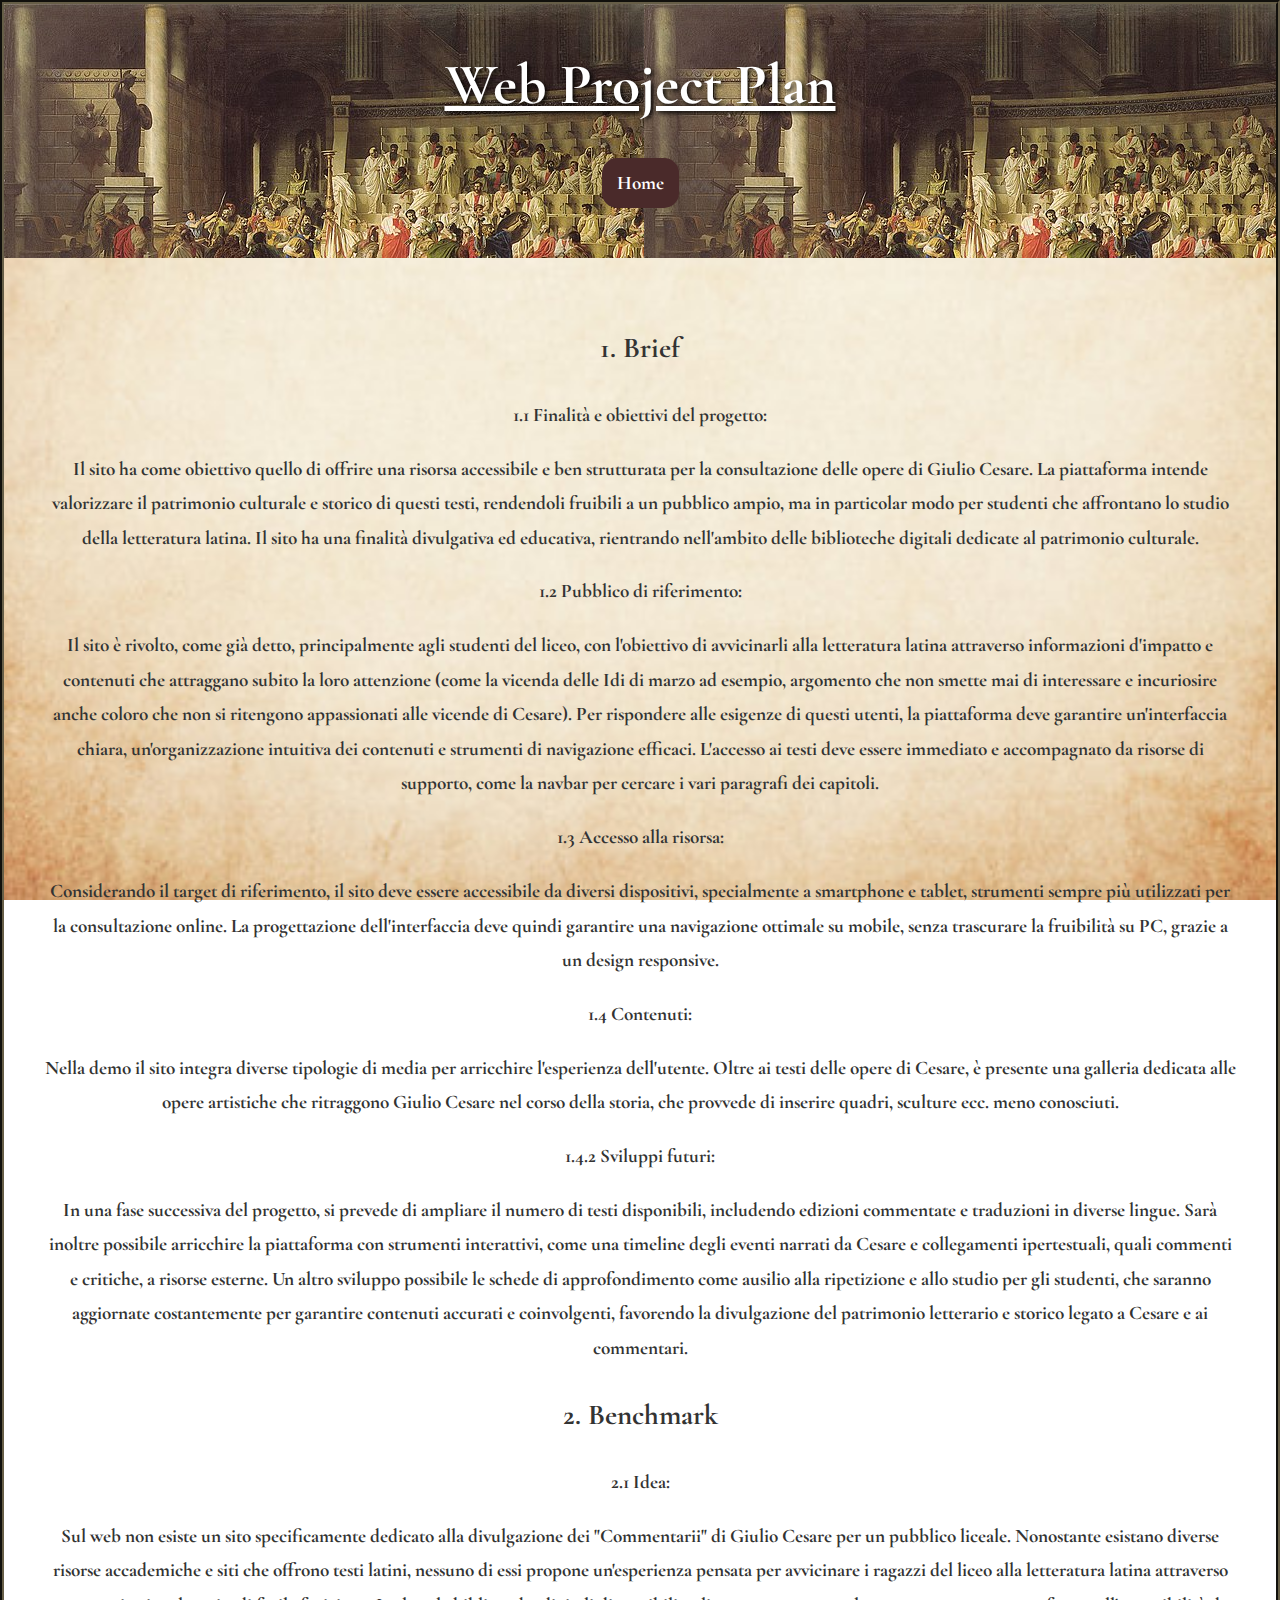
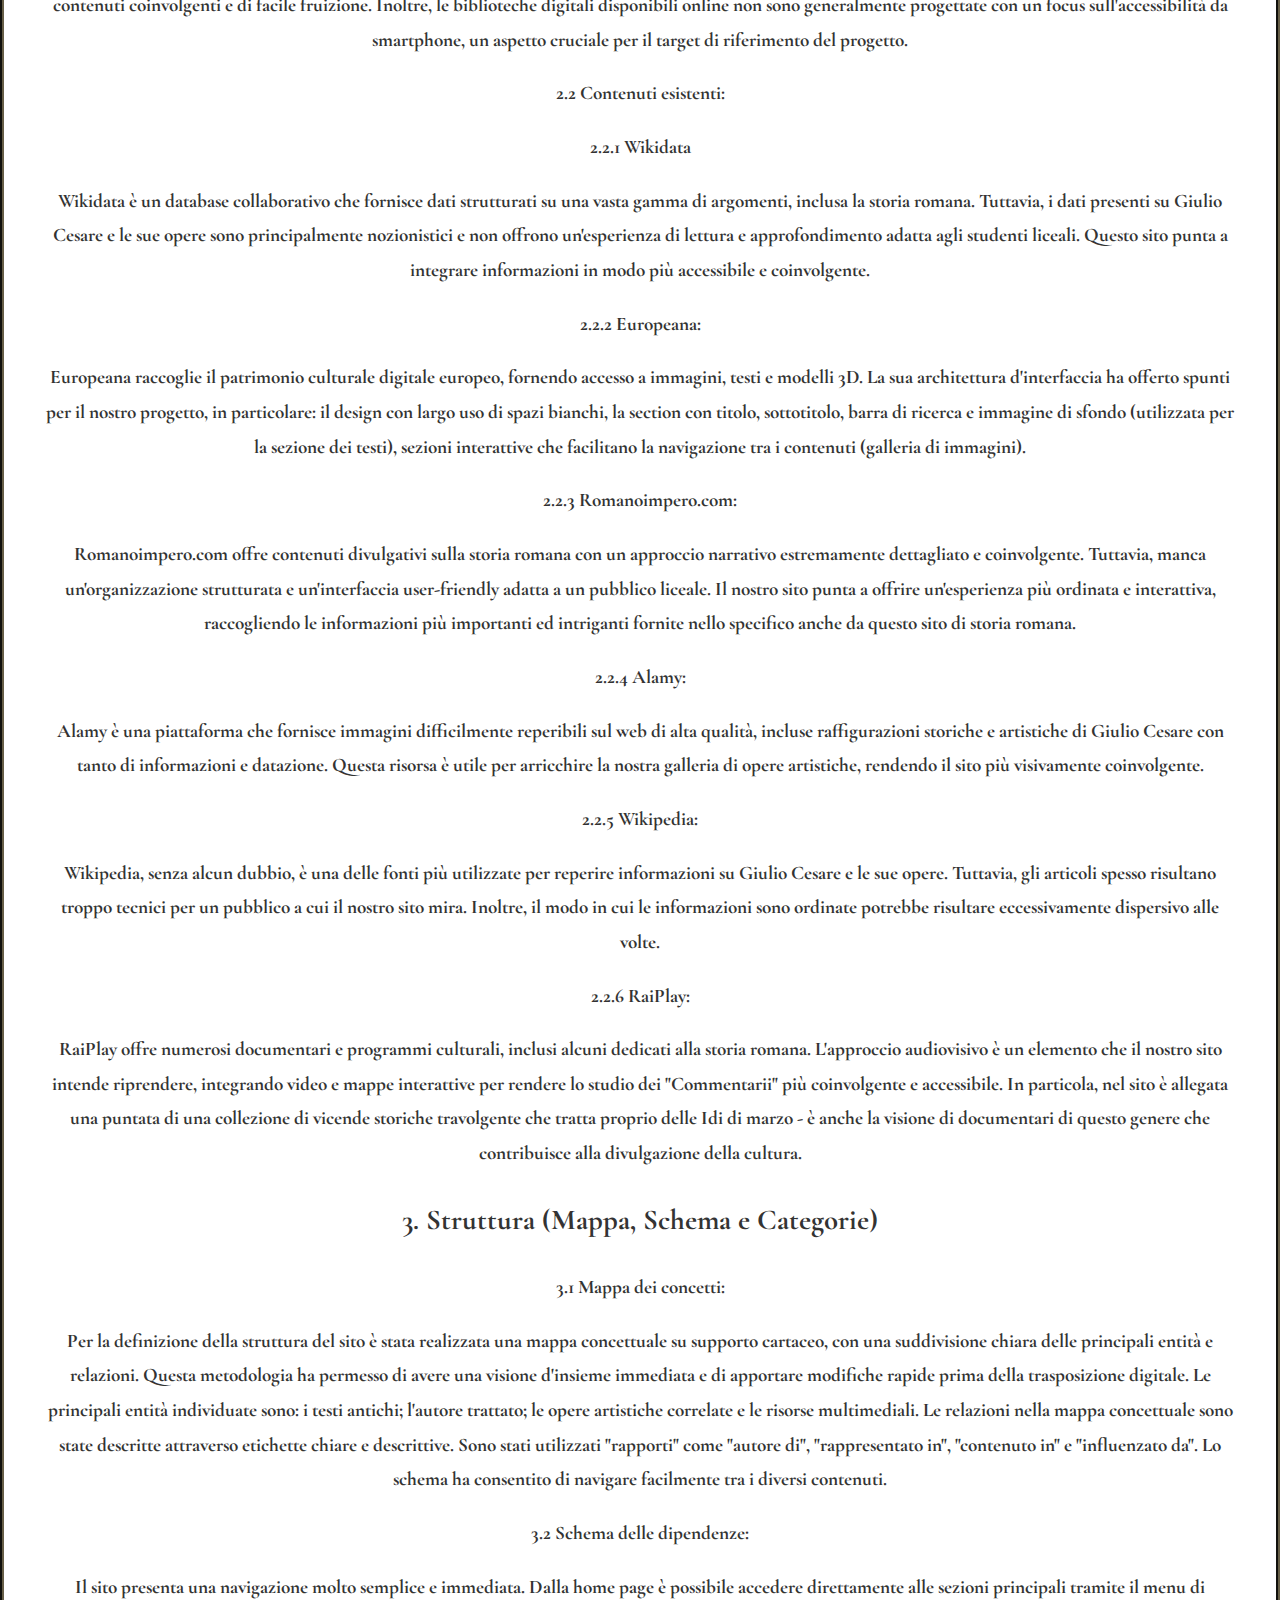
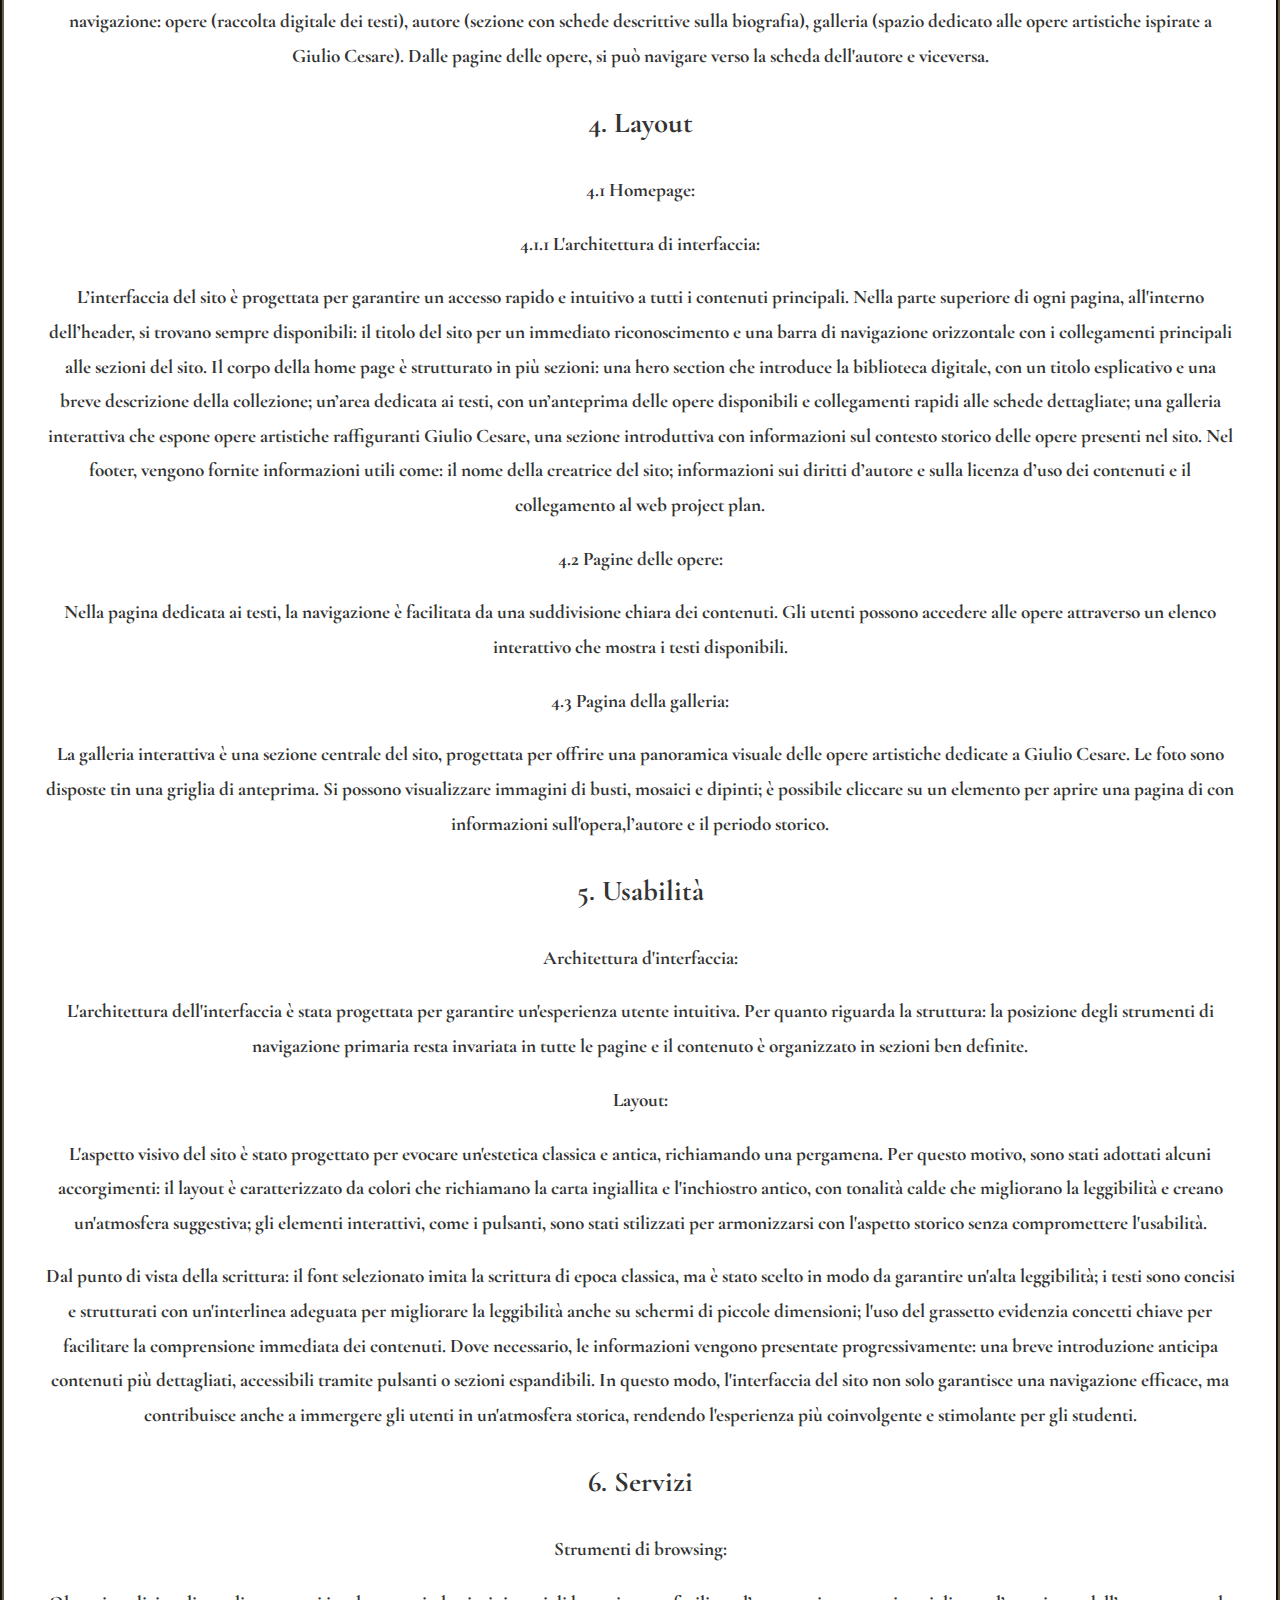
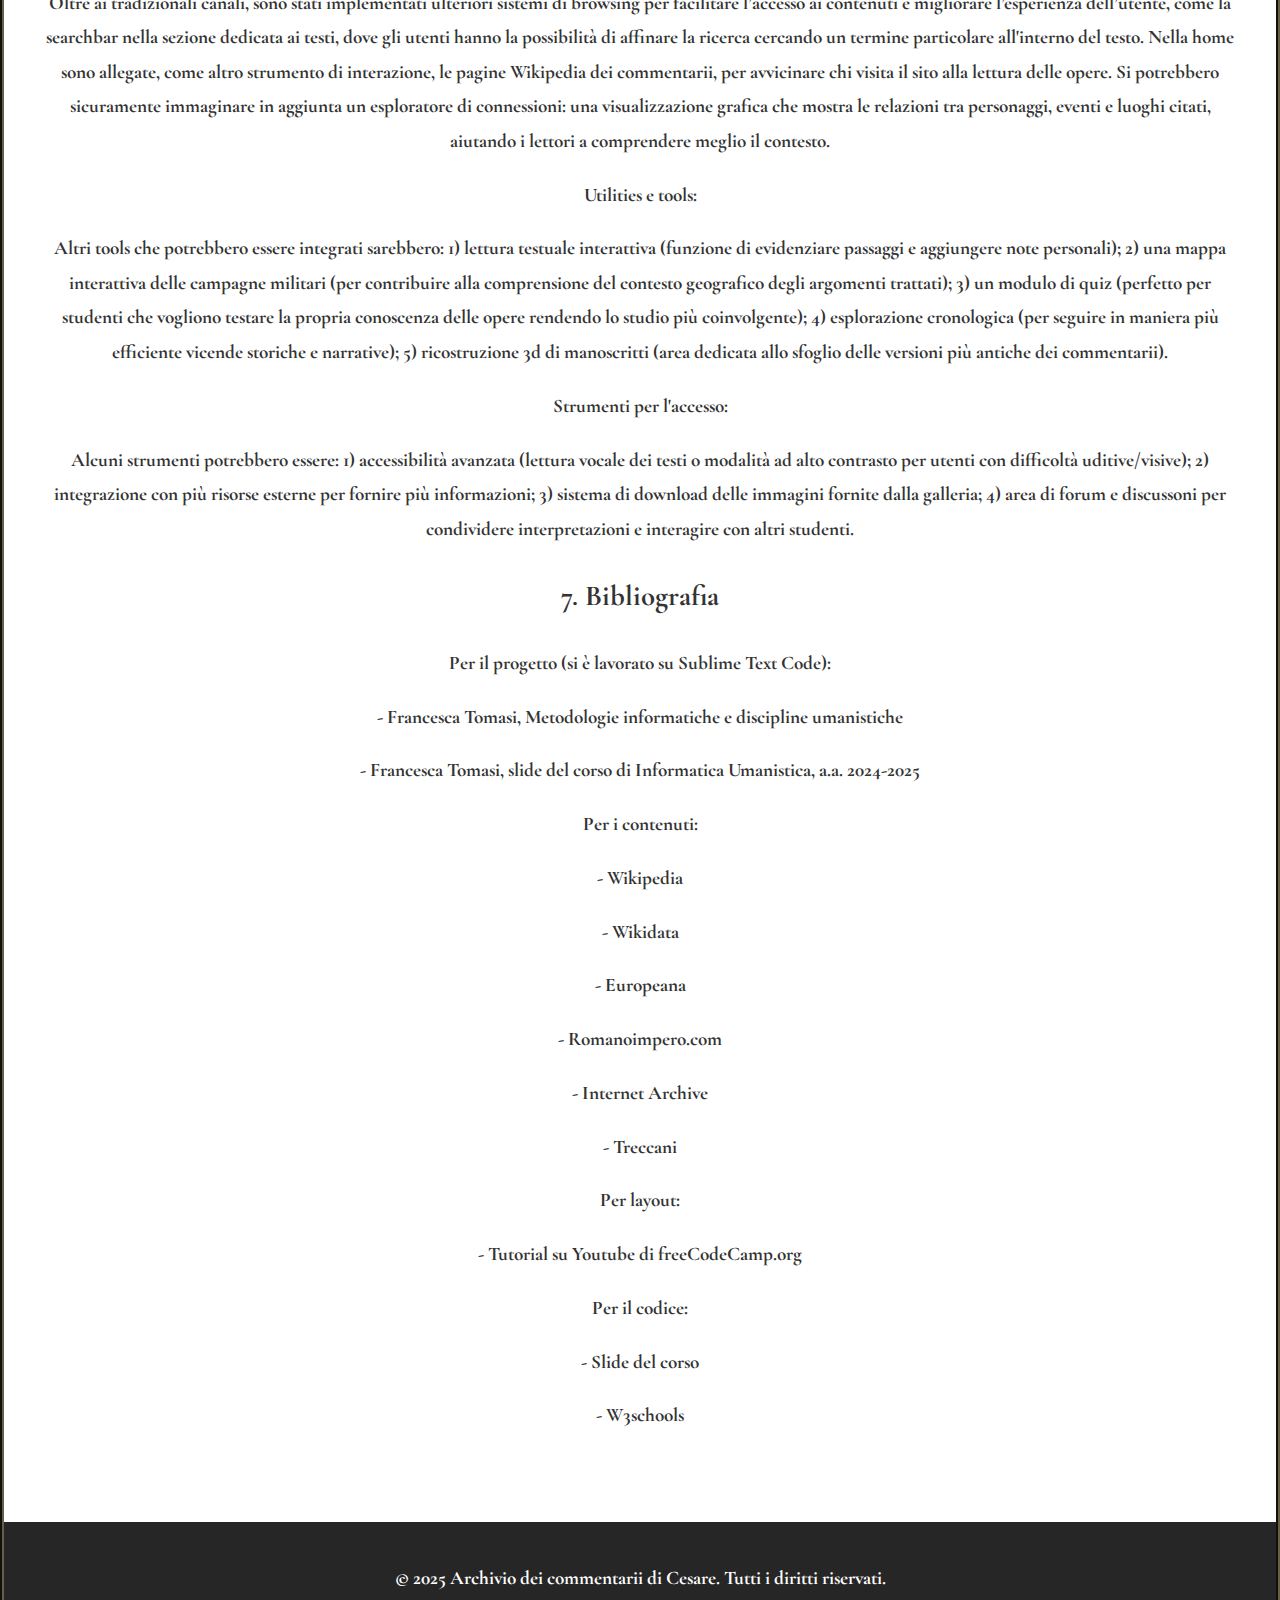
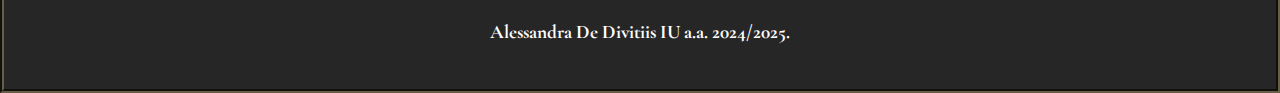
==== webprojectplan.html @ af2bb11d "Aggiunta home" ====
<!DOCTYPE html>
<html lang="it">
<head>
    <meta charset="UTF-8">
    <meta name="viewport" content="width=device-width, initial-scale=1.0">
    <title>Web Project Plan</title>
    <link rel="stylesheet" href="styles.css">
    <link href="https://fonts.googleapis.com/css2?family=Cormorant+Garamond:wght@400;700&display=swap" rel="stylesheet">

<style>
    body {
            font-family: 'Cormorant Garamond', serif;
            font-weight: bold;
            line-height: 1.8;
            margin: 0;
            font-size: 1.2em;
            padding: 0;
            background-image: url('papiro.jpg');
            background-size: cover;
            background-position: center;
            background-attachment: fixed;
            border: 4px groove #665e47; 
            color: #333;
            overflow-x: hidden; 
        }

        header {
            background-image: url("immagine1.jpg"); 
            color: white;
            padding: 30px;
            text-align: center;
        }

        header h1 {
            margin: 0;
            text-shadow: 2px 2px 5px black;
            font-size: 3em;
            font-weight: bold;
        }

        header nav ul {
            position: sticky;
            list-style: none;
            padding: 0;
            margin: 20px 0;
            display: flex; 
            justify-content: center;
            transition: transform 0.5s ease;
        }

        header nav ul li {
            display: inline-block;
            margin: 0 10px;
        }

        header nav ul li a {
            display: block;
            padding: 8px 15px;
            background-color: #4a2a2a;
            color: white;
            text-decoration: none;
            border-radius: 15px;
            font-size: 1em;
            transition: background-color 0.3s ease, transform 0.3s ease;
        }

        header nav ul li a:hover {
            background-color: #6f3f3f;
            transform: scale(1.1);
            text-shadow: 2px 2px 5px black;
        }

        header nav ul li a:focus {
            outline: none;
            border: 2px solid #fff;
        }

        main {
            padding: 40px;
            text-align: center;
            max-width: 1200px;
            margin: auto;
        }
        

        footer {
            text-align: center;
            padding: 20px;
            background-color: #262626;
            color: white;
            position: relative;
            margin-top: 30px;
        }  
</style> 
</head>
<body>
    <header>
        <h1><u>Web Project Plan</u></h1>
        <nav>
            <ul>
                <li><a href="archiviocommentarii.html">Home</a></li>
            </ul>
        </nav>
    </header>
    
    <main>
        <section>
            <h2>1. Brief</h2>

            <p>1.1 Finalità e obiettivi del progetto:</p>
<p>Il sito ha come obiettivo quello di offrire una risorsa accessibile e ben strutturata per la consultazione delle opere di Giulio Cesare. La piattaforma intende valorizzare il patrimonio culturale e storico di questi testi, rendendoli fruibili a un pubblico ampio, ma in particolar modo per studenti che affrontano lo studio della letteratura latina. Il sito ha una finalità divulgativa ed educativa, rientrando nell'ambito delle biblioteche digitali dedicate al patrimonio culturale.</p>

<p>1.2 Pubblico di riferimento:</p>
</p>Il sito è rivolto, come già detto, principalmente agli studenti del liceo, con l'obiettivo di avvicinarli alla letteratura latina attraverso informazioni d'impatto e contenuti che attraggano subito la loro attenzione (come la vicenda delle Idi di marzo ad esempio, argomento che non smette mai di interessare e incuriosire anche coloro che non si ritengono appassionati alle vicende di Cesare). Per rispondere alle esigenze di questi utenti, la piattaforma deve garantire un'interfaccia chiara, un'organizzazione intuitiva dei contenuti e strumenti di navigazione efficaci. L'accesso ai testi deve essere immediato e accompagnato da risorse di supporto, come la navbar per cercare i vari paragrafi dei capitoli.</p>

<p>1.3 Accesso alla risorsa:</p>
<p>Considerando il target di riferimento, il sito deve essere accessibile da diversi dispositivi, specialmente a smartphone e tablet, strumenti sempre più utilizzati per la consultazione online. La progettazione dell'interfaccia deve quindi garantire una navigazione ottimale su mobile, senza trascurare la fruibilità su PC, grazie a un design responsive.</p>

<p>1.4 Contenuti:</p>
<p>Nella demo il sito integra diverse tipologie di media per arricchire l'esperienza dell'utente. Oltre ai testi delle opere di Cesare, è presente una galleria dedicata alle opere artistiche che ritraggono Giulio Cesare nel corso della storia, che provvede di inserire quadri, sculture ecc. meno conosciuti.</p>

<p>1.4.2 Sviluppi futuri:</p>
<p>In una fase successiva del progetto, si prevede di ampliare il numero di testi disponibili, includendo edizioni commentate e traduzioni in diverse lingue. Sarà inoltre possibile arricchire la piattaforma con strumenti interattivi, come una timeline degli eventi narrati da Cesare e collegamenti ipertestuali, quali commenti e critiche, a risorse esterne. Un altro sviluppo possibile le schede di approfondimento come ausilio alla ripetizione e allo studio per gli studenti, che saranno aggiornate costantemente per garantire contenuti accurati e coinvolgenti, favorendo la divulgazione del patrimonio letterario e storico legato a Cesare e ai commentari.</p>
        </section>

        <section>
            <h2>2. Benchmark</h2>

            <p>2.1 Idea:</p>
            <p>Sul web non esiste un sito specificamente dedicato alla divulgazione dei "Commentarii" di Giulio Cesare per un pubblico liceale. Nonostante esistano diverse risorse accademiche e siti che offrono testi latini, nessuno di essi propone un'esperienza pensata per avvicinare i ragazzi del liceo alla letteratura latina attraverso contenuti coinvolgenti e di facile fruizione. Inoltre, le biblioteche digitali disponibili online non sono generalmente progettate con un focus sull'accessibilità da smartphone, un aspetto cruciale per il target di riferimento del progetto.</p>

            <p>2.2 Contenuti esistenti:</p>

            <p>2.2.1 Wikidata</p>
            <p>Wikidata è un database collaborativo che fornisce dati strutturati su una vasta gamma di argomenti, inclusa la storia romana. Tuttavia, i dati presenti su Giulio Cesare e le sue opere sono principalmente nozionistici e non offrono un'esperienza di lettura e approfondimento adatta agli studenti liceali. Questo sito punta a integrare informazioni in modo più accessibile e coinvolgente.</p>
            <p>2.2.2 Europeana:</p>

            <p>Europeana raccoglie il patrimonio culturale digitale europeo, fornendo accesso a immagini, testi e modelli 3D. La sua architettura d'interfaccia ha offerto spunti per il nostro progetto, in particolare: il design con largo uso di spazi bianchi, la section con titolo, sottotitolo, barra di ricerca e immagine di sfondo (utilizzata per la sezione dei testi), sezioni interattive che facilitano la navigazione tra i contenuti (galleria di immagini).</p>

            <p>2.2.3 Romanoimpero.com:</p>
            <p>Romanoimpero.com offre contenuti divulgativi sulla storia romana con un approccio narrativo estremamente dettagliato e coinvolgente. Tuttavia, manca un'organizzazione strutturata e un'interfaccia user-friendly adatta a un pubblico liceale. Il nostro sito punta a offrire un'esperienza più ordinata e interattiva, raccogliendo le informazioni più importanti ed intriganti fornite nello specifico anche da questo sito di storia romana.</p>

            <p>2.2.4 Alamy:</p>
            <p>Alamy è una piattaforma che fornisce immagini difficilmente reperibili sul web di alta qualità, incluse raffigurazioni storiche e artistiche di Giulio Cesare con tanto di informazioni e datazione. Questa risorsa è utile per arricchire la nostra galleria di opere artistiche, rendendo il sito più visivamente coinvolgente.</p>

            <p>2.2.5 Wikipedia:</p>
            <p> Wikipedia, senza alcun dubbio, è una delle fonti più utilizzate per reperire informazioni su Giulio Cesare e le sue opere. Tuttavia, gli articoli spesso risultano troppo tecnici per un pubblico a cui il nostro sito mira. Inoltre, il modo in cui le informazioni sono ordinate potrebbe risultare eccessivamente dispersivo alle volte.</p>

            <p>2.2.6 RaiPlay:</p>
            <p>RaiPlay offre numerosi documentari e programmi culturali, inclusi alcuni dedicati alla storia romana. L'approccio audiovisivo è un elemento che il nostro sito intende riprendere, integrando video e mappe interattive per rendere lo studio dei "Commentarii" più coinvolgente e accessibile. In particola, nel sito è allegata una puntata di una collezione di vicende storiche travolgente che tratta proprio delle Idi di marzo - è anche la visione di documentari di questo genere che contribuisce alla divulgazione della cultura.</p>
        </section>

        <section>
            <h2>3. Struttura (Mappa, Schema e Categorie)</h2>

            <p>3.1 Mappa dei concetti:</p>
            <p>Per la definizione della struttura del sito è stata realizzata una mappa concettuale su supporto cartaceo, con una suddivisione chiara delle principali entità e relazioni. Questa metodologia ha permesso di avere una visione d'insieme immediata e di apportare modifiche rapide prima della trasposizione digitale. Le principali entità individuate sono: i testi antichi; l'autore trattato; le opere artistiche correlate e le risorse multimediali. Le relazioni nella mappa concettuale sono state descritte attraverso etichette chiare e descrittive. Sono stati utilizzati "rapporti" come "autore di", "rappresentato in", "contenuto in" e "influenzato da". Lo schema ha consentito di navigare facilmente tra i diversi contenuti.</p>

            <p>3.2 Schema delle dipendenze:</p>
            <p>Il sito presenta una navigazione molto semplice e immediata. Dalla home page è possibile accedere direttamente alle sezioni principali tramite il menu di navigazione: opere (raccolta digitale dei testi), autore (sezione con schede descrittive sulla biografia), galleria (spazio dedicato alle opere artistiche ispirate a Giulio Cesare). Dalle pagine delle opere, si può navigare verso la scheda dell'autore e viceversa.</p>
        </section>

        <section>
            <h2>4. Layout</h2>

            <p>4.1 Homepage:</p>
            <p>4.1.1 L'architettura di interfaccia:</p>
            <p>L’interfaccia del sito è progettata per garantire un accesso rapido e intuitivo a tutti i contenuti principali. Nella parte superiore di ogni pagina, all'interno dell’header, si trovano sempre disponibili: il titolo del sito per un immediato riconoscimento e una barra di navigazione orizzontale con i collegamenti principali alle sezioni del sito.
            Il corpo della home page è strutturato in più sezioni: una hero section che introduce la biblioteca digitale, con un titolo esplicativo e una breve descrizione della collezione; un’area dedicata ai testi, con un’anteprima delle opere disponibili e collegamenti rapidi alle schede dettagliate; una galleria interattiva che espone opere artistiche raffiguranti Giulio Cesare, una sezione introduttiva con informazioni sul contesto storico delle opere presenti nel sito. Nel footer, vengono fornite informazioni utili come: il nome della creatrice del sito; informazioni sui diritti d’autore e sulla licenza d’uso dei contenuti e il collegamento al web project plan.</p>

            <p>4.2 Pagine delle opere:</p>
            <p>Nella pagina dedicata ai testi, la navigazione è facilitata da una suddivisione chiara dei contenuti. Gli utenti possono accedere alle opere attraverso un elenco interattivo che mostra i testi disponibili.</p>

            <p>4.3 Pagina della galleria:</p>
            <p>La galleria interattiva è una sezione centrale del sito, progettata per offrire una panoramica visuale delle opere artistiche dedicate a Giulio Cesare. Le foto sono disposte tin una griglia di anteprima. Si possono visualizzare immagini di busti, mosaici e dipinti; è possibile cliccare su un elemento per aprire una pagina di con informazioni  sull'opera,l’autore e il periodo storico.</p>
        </section>

        <section>
            <h2>5. Usabilità</h2>

            <p>Architettura d'interfaccia:</p>
            <p>L'architettura dell'interfaccia è stata progettata per garantire un'esperienza utente intuitiva. Per quanto riguarda la struttura: la posizione degli strumenti di navigazione primaria resta invariata in tutte le pagine e il contenuto è organizzato in sezioni ben definite.

            <p>Layout:</p>
            <p>L'aspetto visivo del sito è stato progettato per evocare un'estetica classica e antica, richiamando una pergamena. Per questo motivo, sono stati adottati alcuni accorgimenti: il layout è caratterizzato da colori che richiamano la carta ingiallita e l'inchiostro antico, con tonalità calde che migliorano la leggibilità e creano un'atmosfera suggestiva; gli elementi interattivi, come i pulsanti, sono stati stilizzati per armonizzarsi con l'aspetto storico senza compromettere l'usabilità.

            <p>Dal punto di vista della scrittura: il font selezionato imita la scrittura di epoca classica, ma è stato scelto in modo da garantire un'alta leggibilità; i testi sono concisi e strutturati con un'interlinea adeguata per migliorare la leggibilità anche su schermi di piccole dimensioni; l'uso del grassetto evidenzia concetti chiave per facilitare la comprensione immediata dei contenuti. Dove necessario, le informazioni vengono presentate progressivamente: una breve introduzione anticipa contenuti più dettagliati, accessibili tramite pulsanti o sezioni espandibili. In questo modo, l'interfaccia del sito non solo garantisce una navigazione efficace, ma contribuisce anche a immergere gli utenti in un'atmosfera storica, rendendo l'esperienza più coinvolgente e stimolante per gli studenti.</p>
        </section>

        <section>
            <h2>6. Servizi</h2>
            
            <p>Strumenti di browsing:</p>
            <p>Oltre ai tradizionali canali, sono stati implementati ulteriori sistemi di browsing per facilitare l’accesso ai contenuti e migliorare l’esperienza dell’utente, come la searchbar nella sezione dedicata ai testi, dove gli utenti hanno la possibilità di affinare la ricerca cercando un termine particolare all'interno del testo. Nella home sono allegate, come altro strumento di interazione, le pagine Wikipedia dei commentarii, per avvicinare chi visita il sito alla lettura delle opere. Si potrebbero sicuramente immaginare in aggiunta un esploratore di connessioni: una visualizzazione grafica che mostra le relazioni tra personaggi, eventi e luoghi citati, aiutando i lettori a comprendere meglio il contesto.</p>

            <p>Utilities e tools:</p>
            <p>Altri tools che potrebbero essere integrati sarebbero: 1) lettura testuale interattiva (funzione di evidenziare passaggi e aggiungere note personali); 2) una mappa interattiva delle campagne militari (per contribuire alla comprensione del contesto geografico degli argomenti trattati); 3) un modulo di quiz (perfetto per studenti che vogliono testare la propria conoscenza delle opere rendendo lo studio più coinvolgente); 4) esplorazione cronologica (per seguire in maniera più efficiente vicende storiche e narrative); 5) ricostruzione 3d di manoscritti (area dedicata allo sfoglio delle versioni più antiche dei commentarii).</p>

            <p>Strumenti per l'accesso:</p>
            <p>Alcuni strumenti potrebbero essere: 1) accessibilità avanzata (lettura vocale dei testi o modalità ad alto contrasto per utenti con difficoltà uditive/visive); 2) integrazione con più risorse esterne per fornire più informazioni; 3) sistema di download delle immagini fornite dalla galleria; 4) area di forum e discussoni per condividere interpretazioni e interagire con altri studenti.</p>
        </section>

        <section>
            <h2>7. Bibliografia</h2>

            <p>Per il progetto (si è lavorato su Sublime Text Code):</p>
            <p> - Francesca Tomasi, Metodologie informatiche e discipline umanistiche</p>
            <p> - Francesca Tomasi, slide del corso di Informatica Umanistica, a.a. 2024-2025</p>

            <p>Per i contenuti:</p>
            <p> - Wikipedia</p>
            <p> - Wikidata</p>
            <p> - Europeana</p>
            <p> - Romanoimpero.com</p>
            <p> - Internet Archive</p>
            <p> - Treccani</p>

            <p>Per layout:</p>
            <p> - Tutorial su Youtube di freeCodeCamp.org</p>

            <p>Per il codice:</p>
            <p> - Slide del corso</p>
            <p> - W3schools</p>
        </section>
    </main>

    <footer>
        <p>&copy; 2025 Archivio dei commentarii di Cesare. Tutti i diritti riservati.</p>
        <p>Alessandra De Divitiis IU a.a. 2024/2025.</p>
    </footer>
</body>
</html>
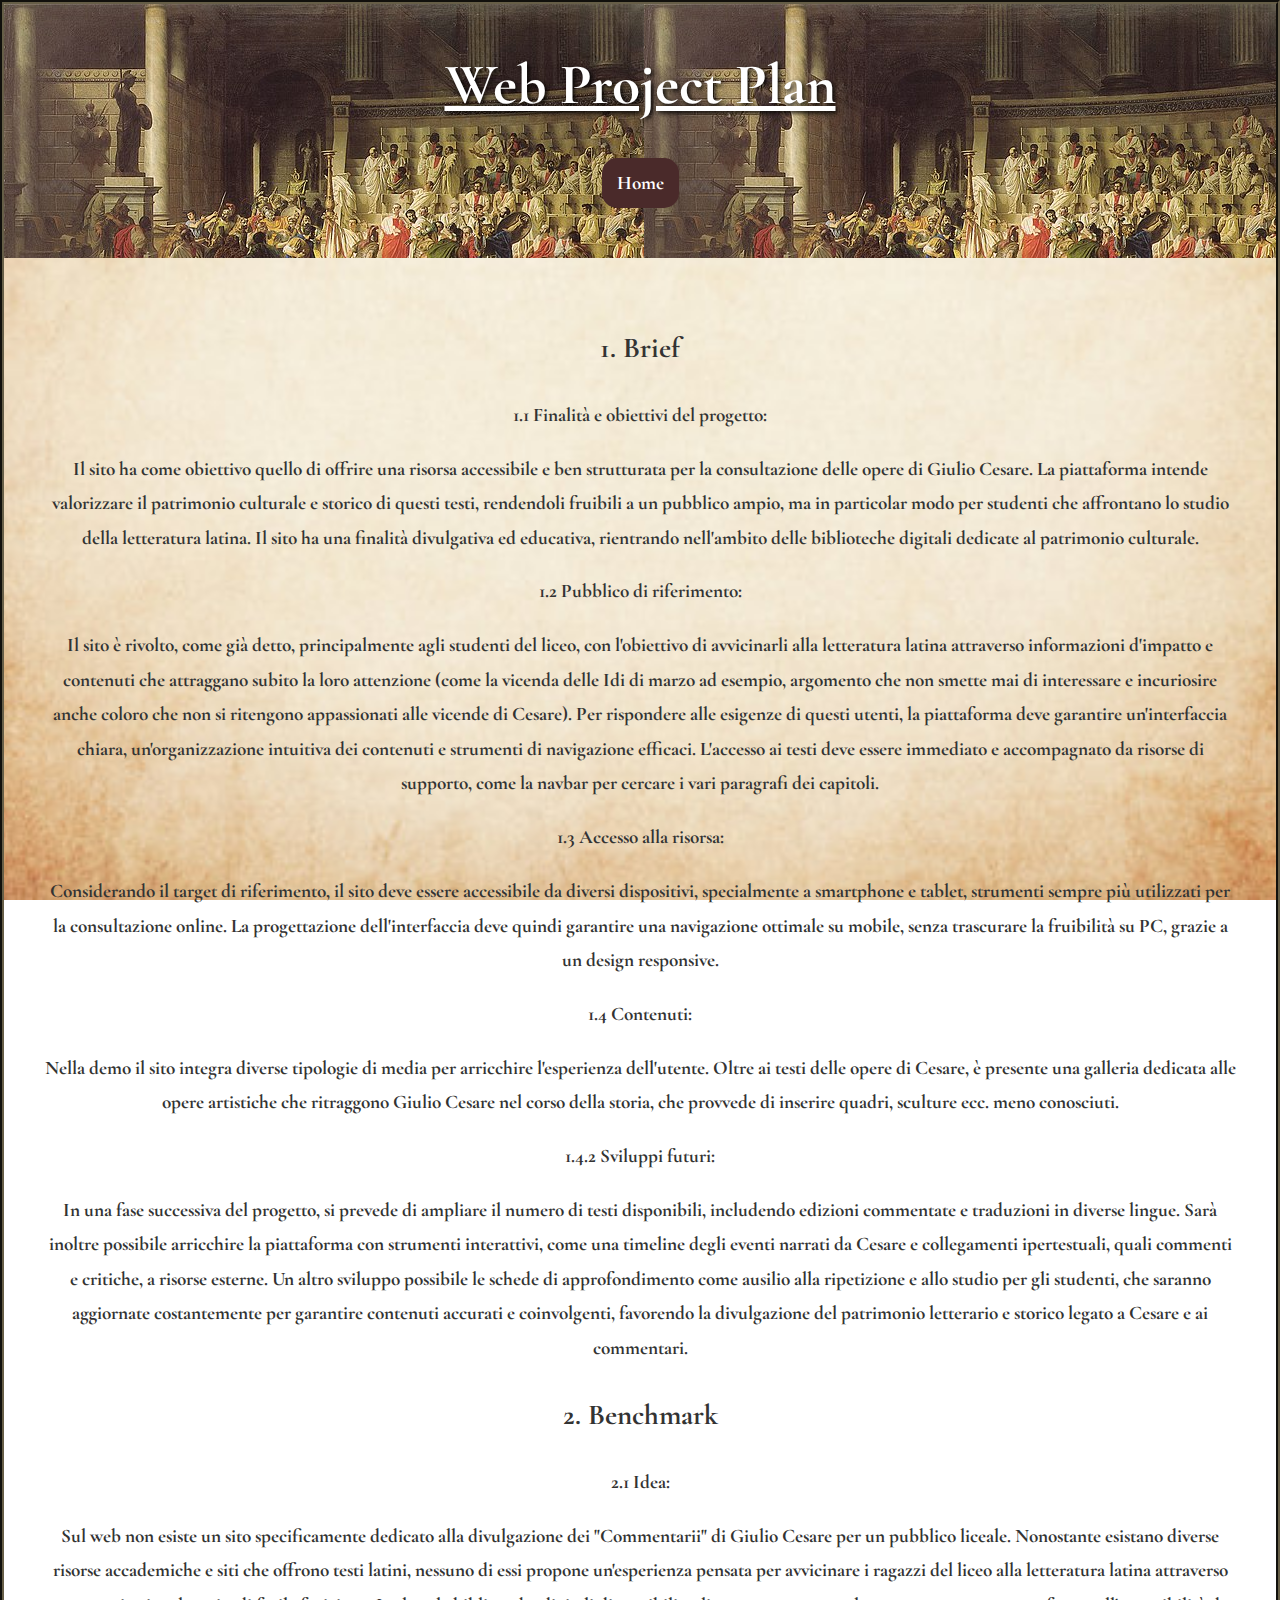
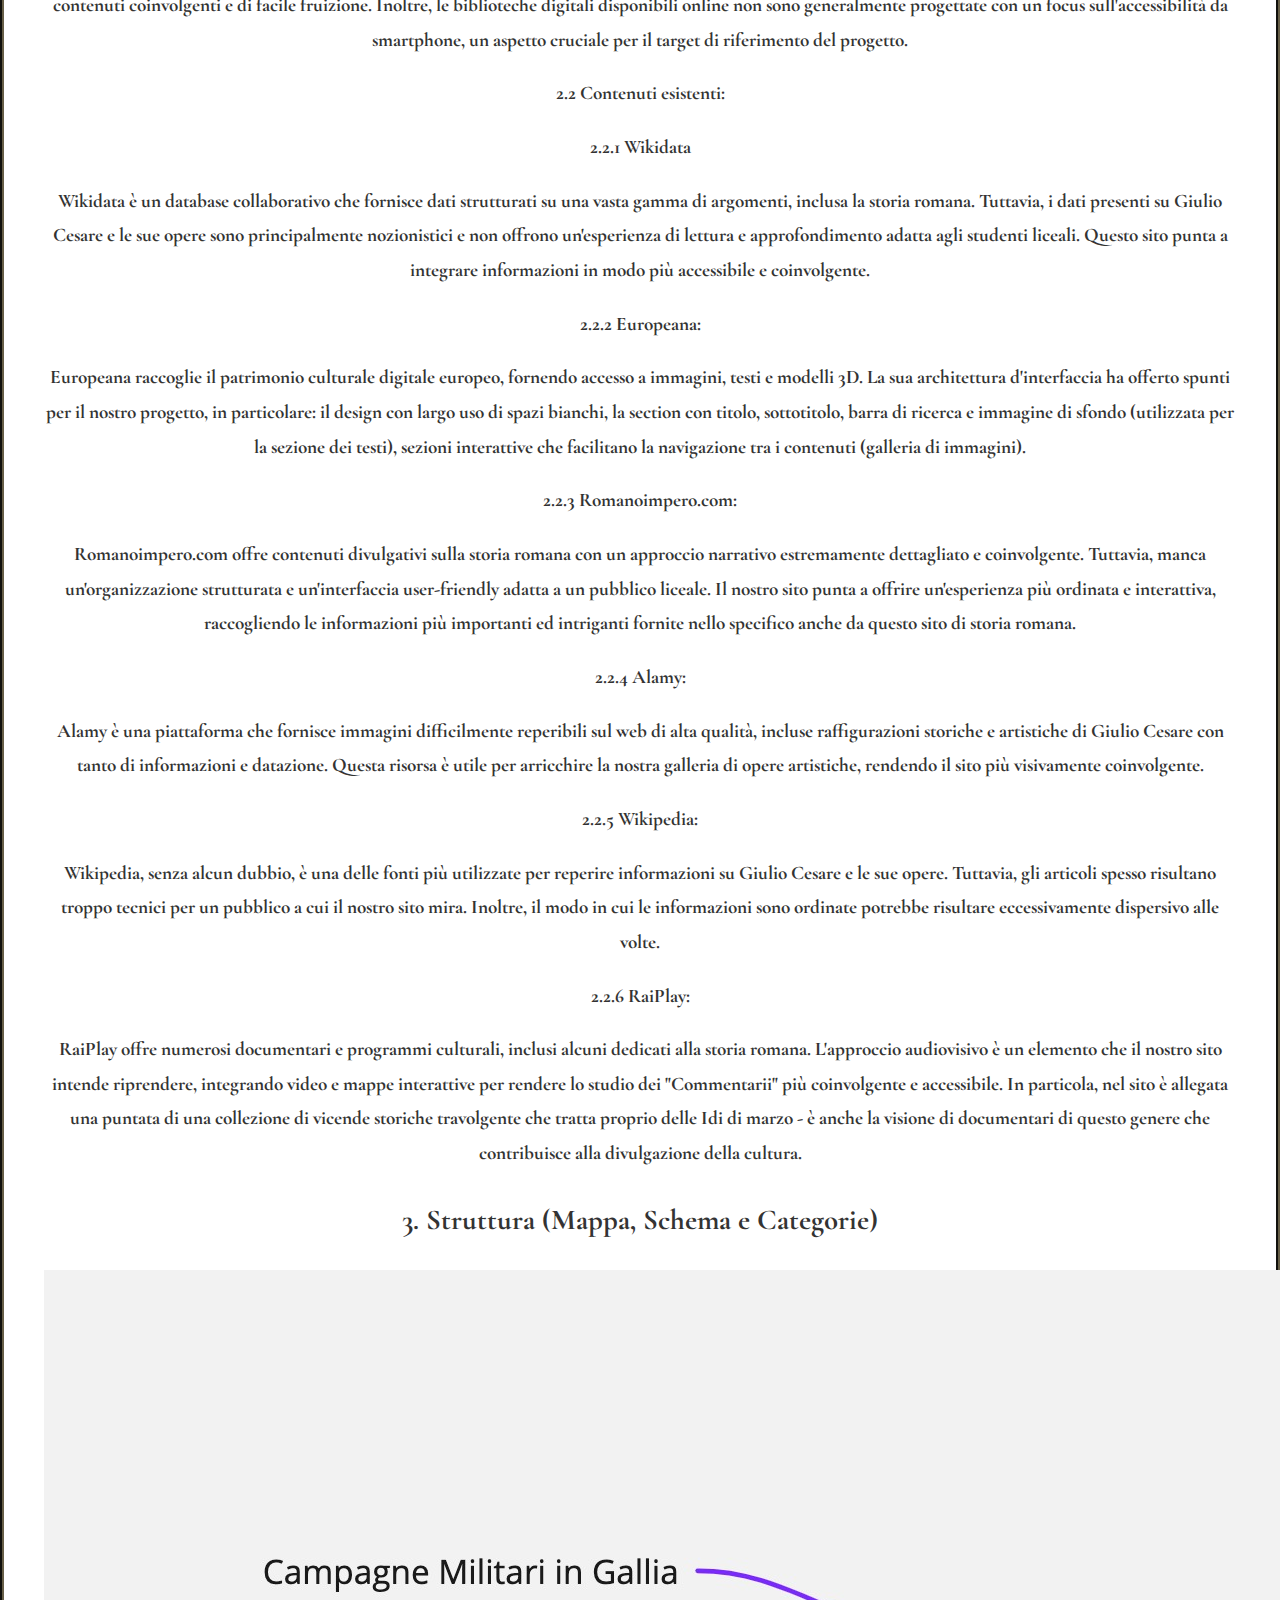
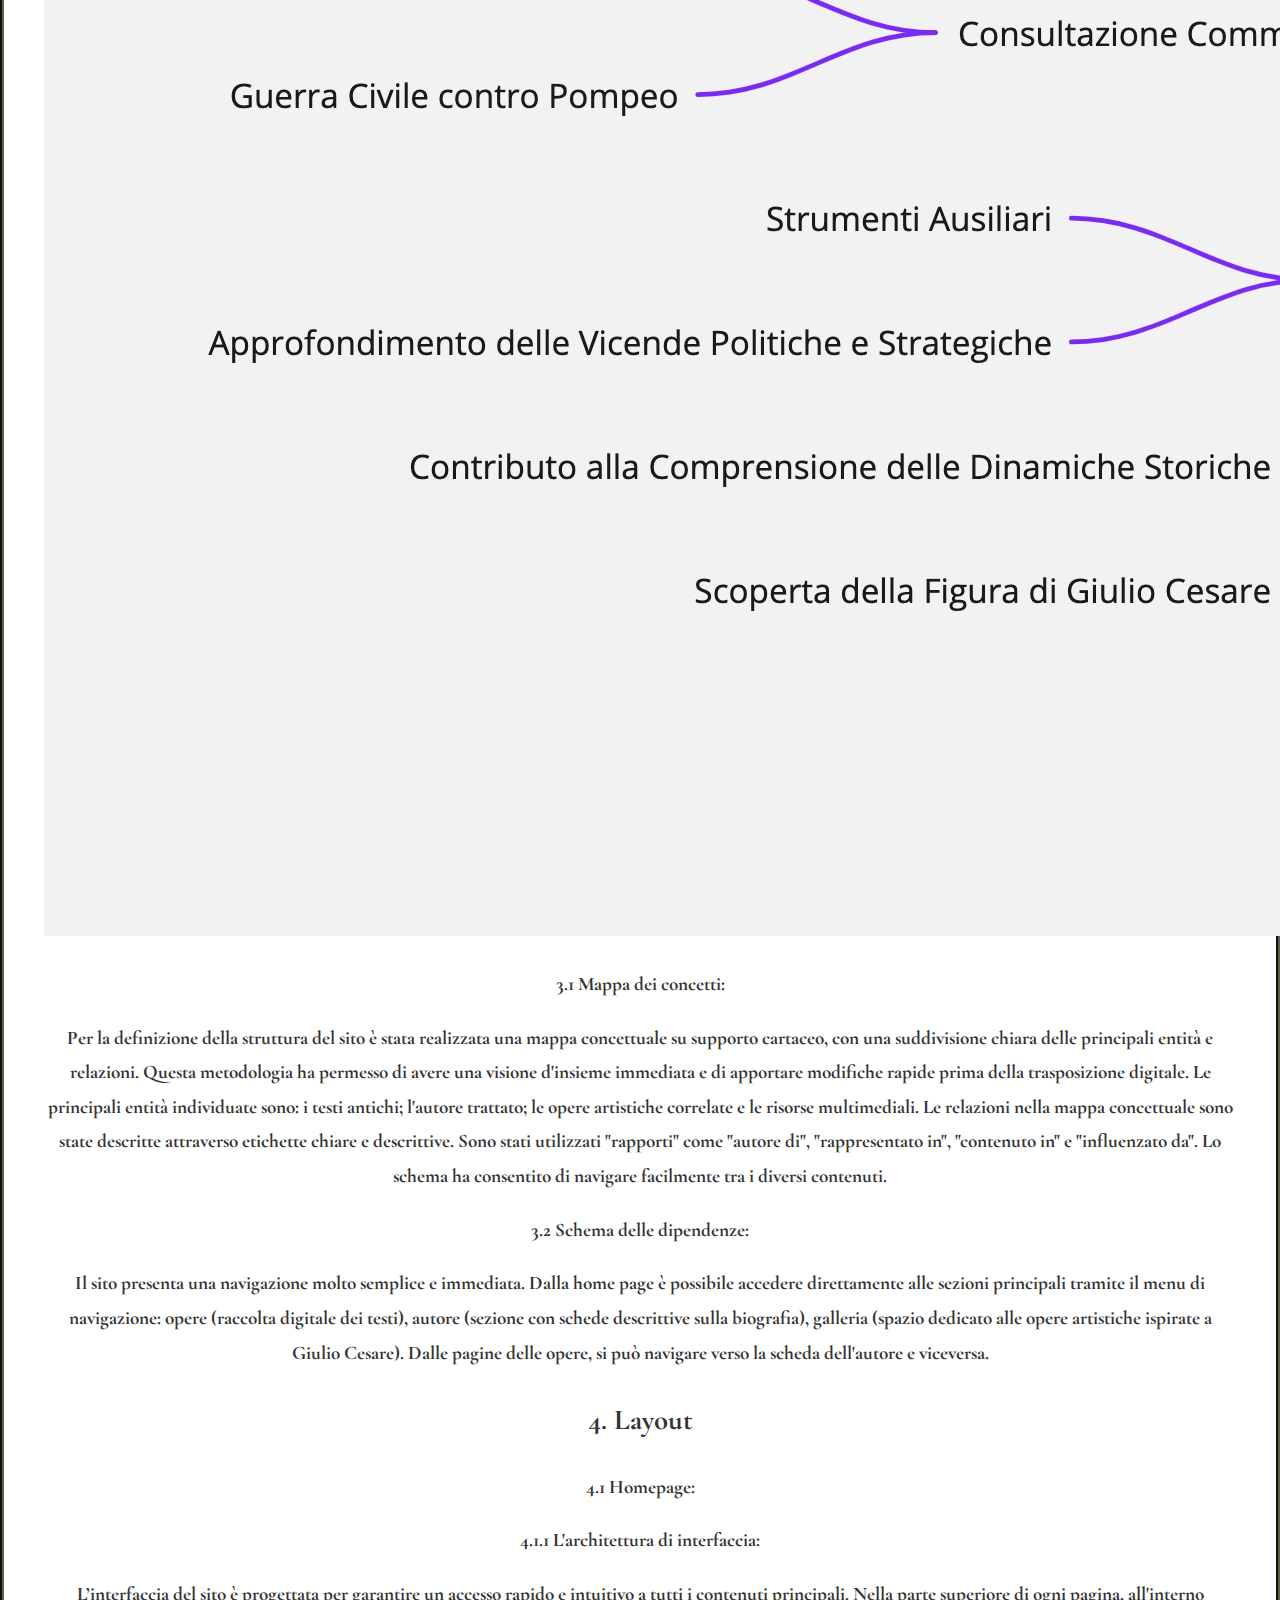
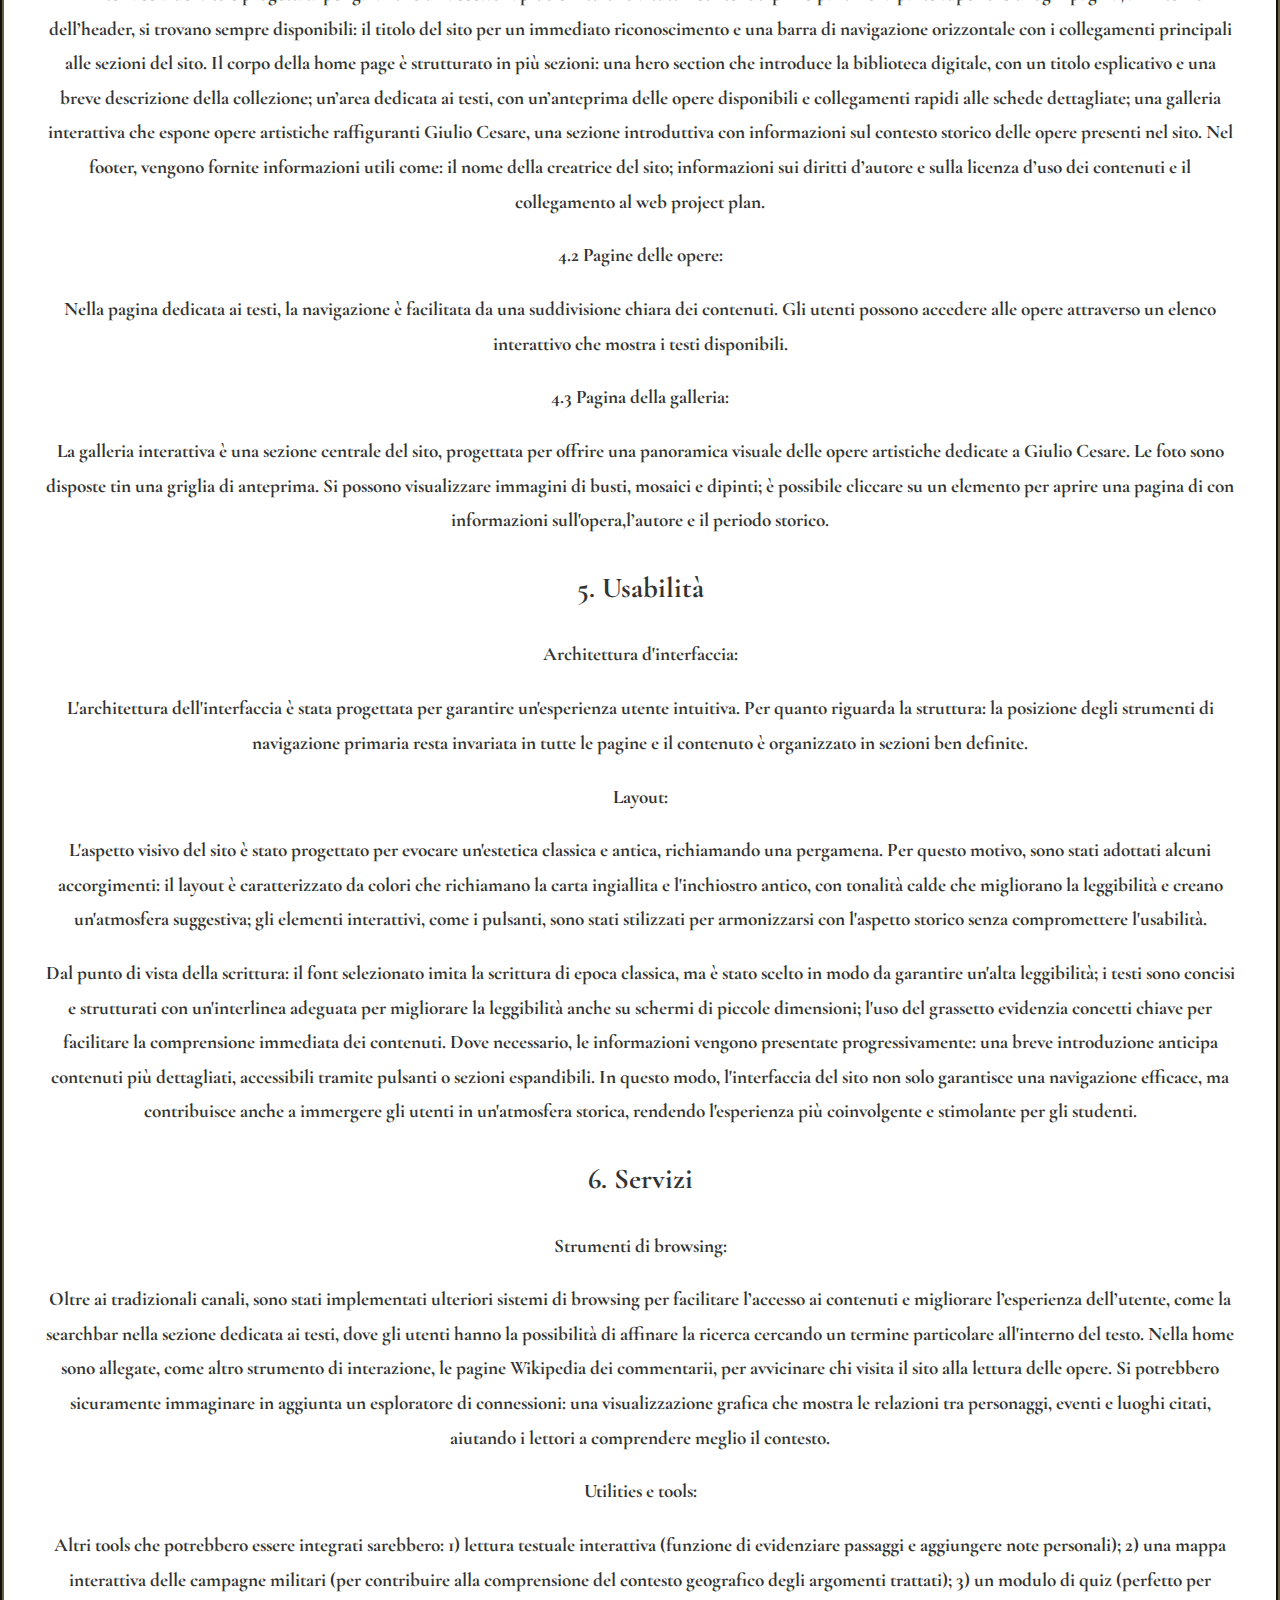
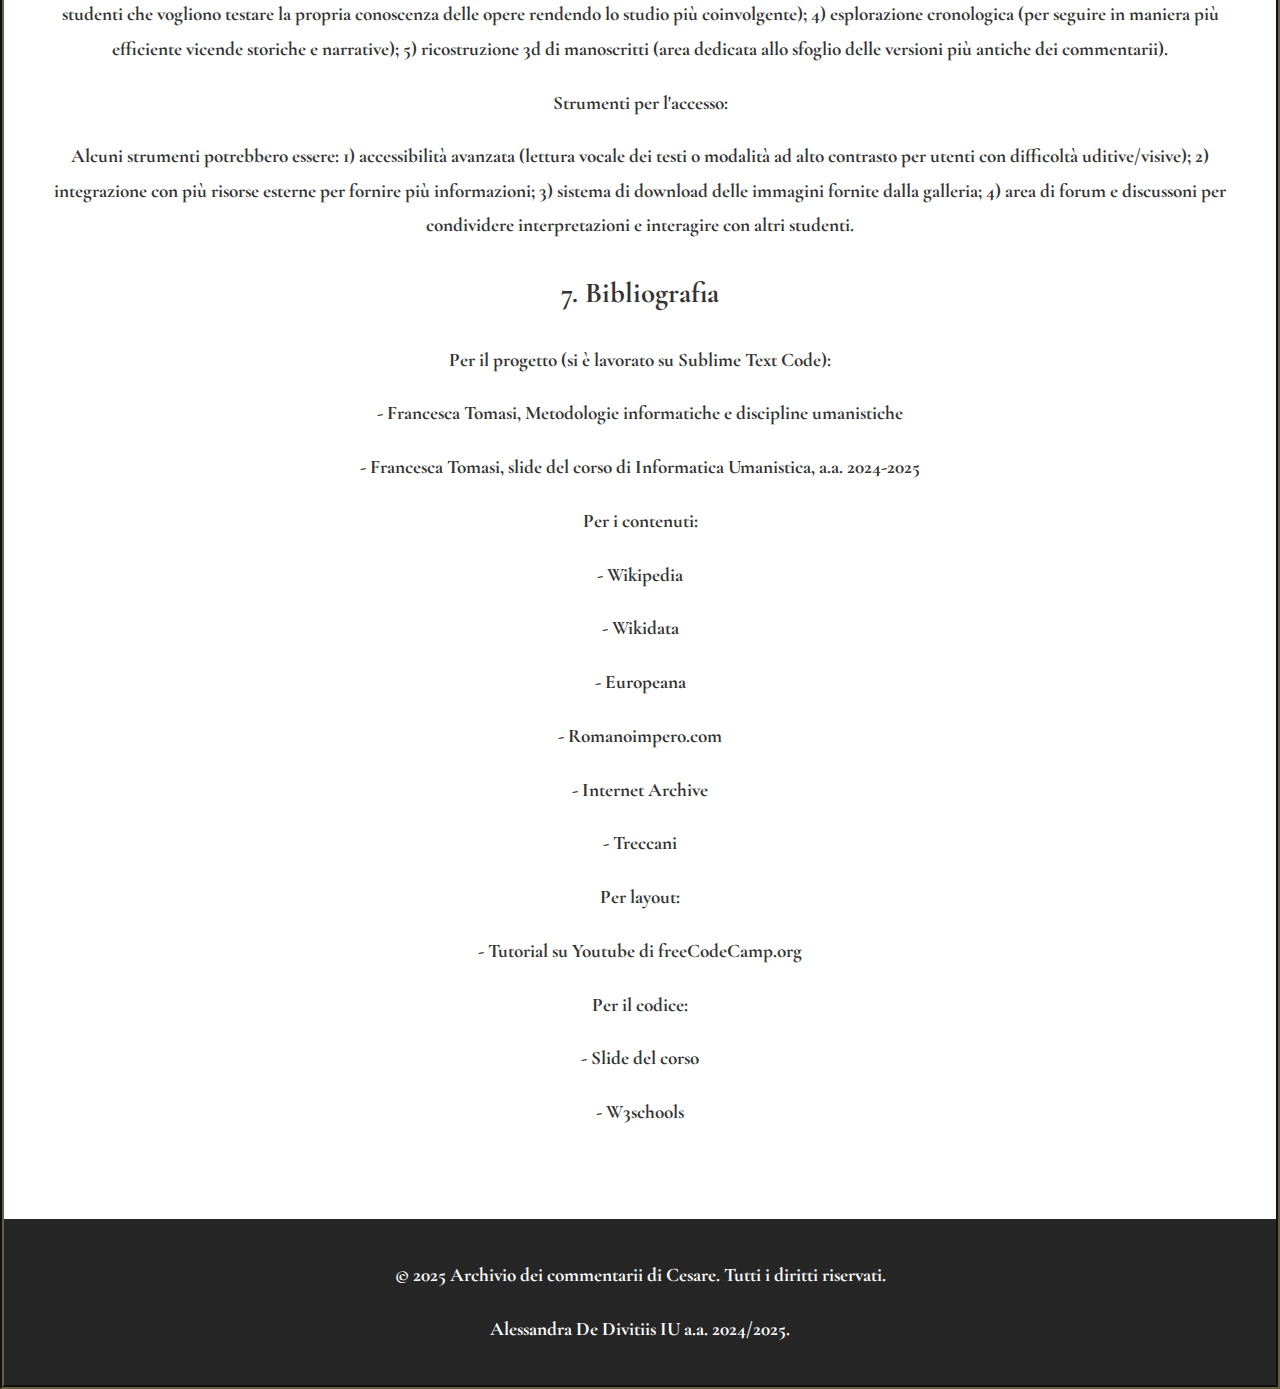
==== commit 02c478db: "Update webprojectplan.html" ====
--- a/webprojectplan.html
+++ b/webprojectplan.html
@@ -152,7 +152,7 @@
 
         <section>
             <h2>3. Struttura (Mappa, Schema e Categorie)</h2>
-
+            <img src="Mind Map.jpg">
             <p>3.1 Mappa dei concetti:</p>
             <p>Per la definizione della struttura del sito è stata realizzata una mappa concettuale su supporto cartaceo, con una suddivisione chiara delle principali entità e relazioni. Questa metodologia ha permesso di avere una visione d'insieme immediata e di apportare modifiche rapide prima della trasposizione digitale. Le principali entità individuate sono: i testi antichi; l'autore trattato; le opere artistiche correlate e le risorse multimediali. Le relazioni nella mappa concettuale sono state descritte attraverso etichette chiare e descrittive. Sono stati utilizzati "rapporti" come "autore di", "rappresentato in", "contenuto in" e "influenzato da". Lo schema ha consentito di navigare facilmente tra i diversi contenuti.</p>
 
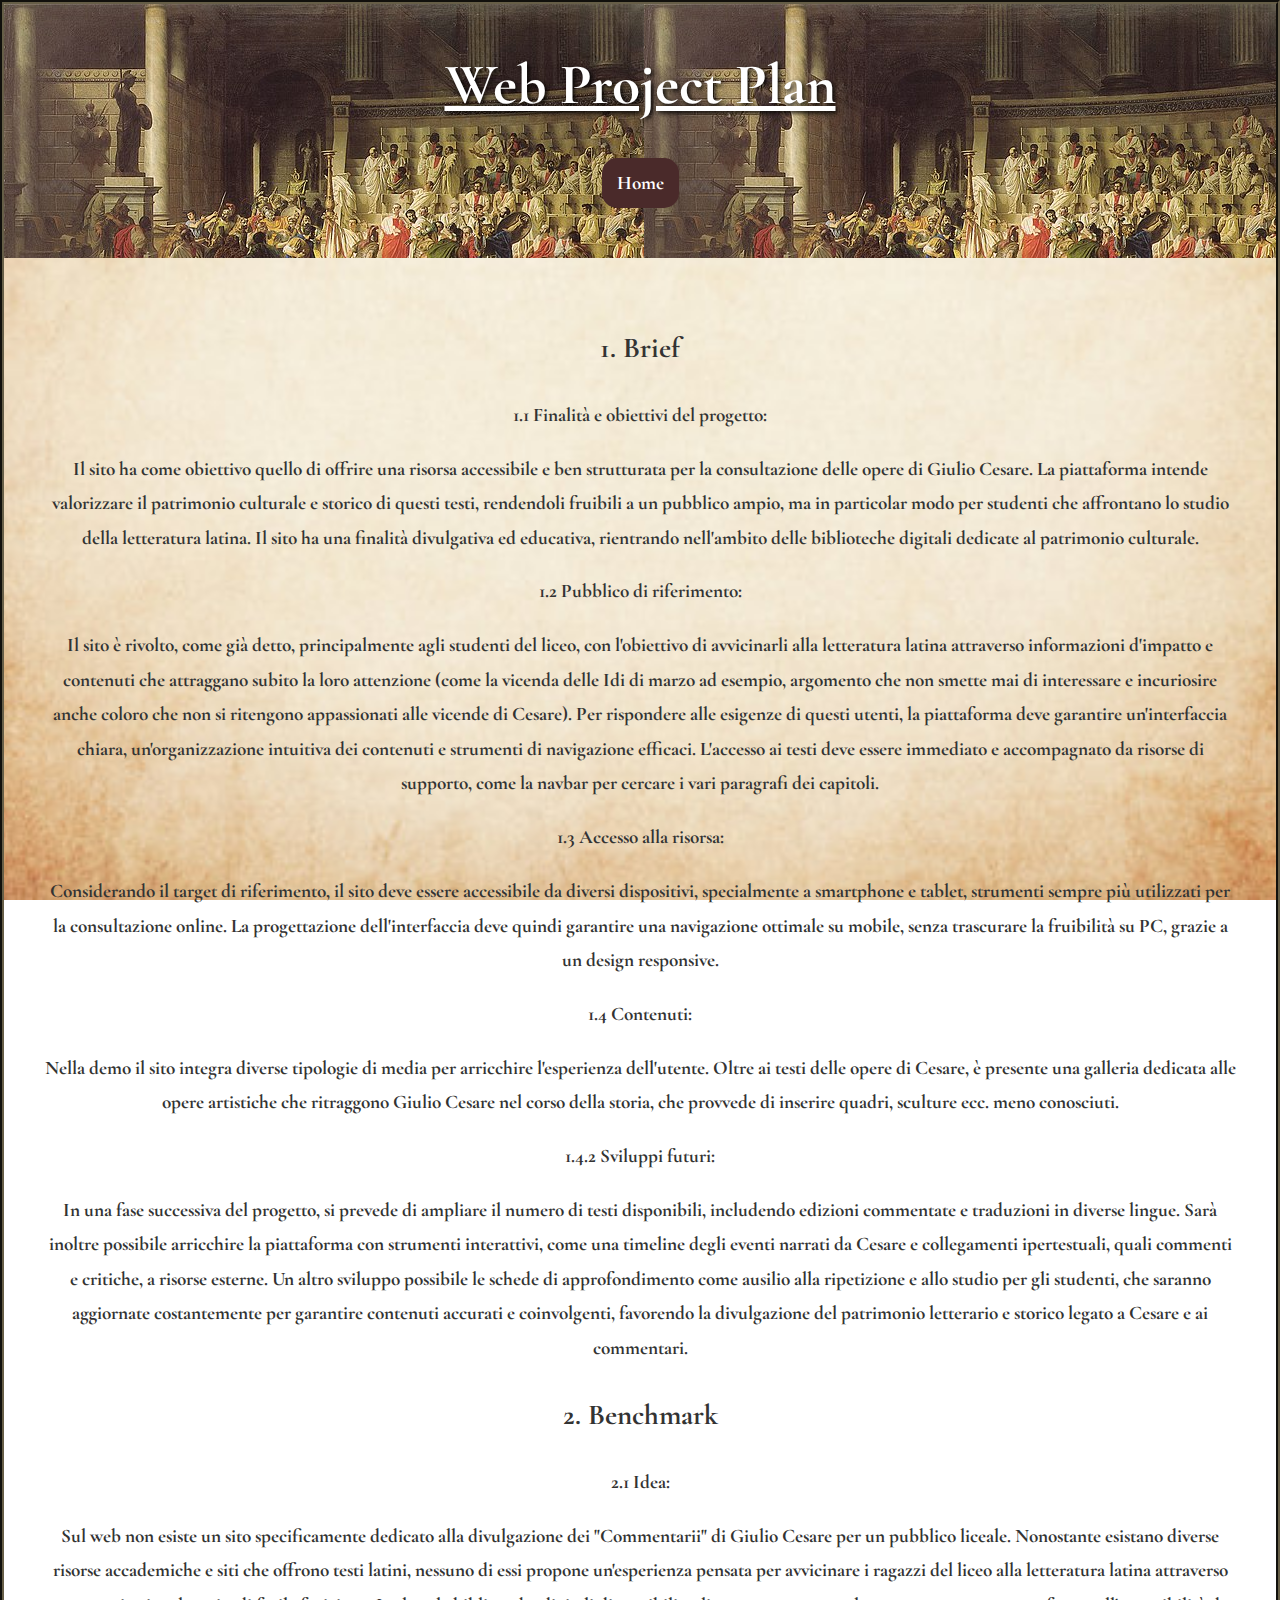
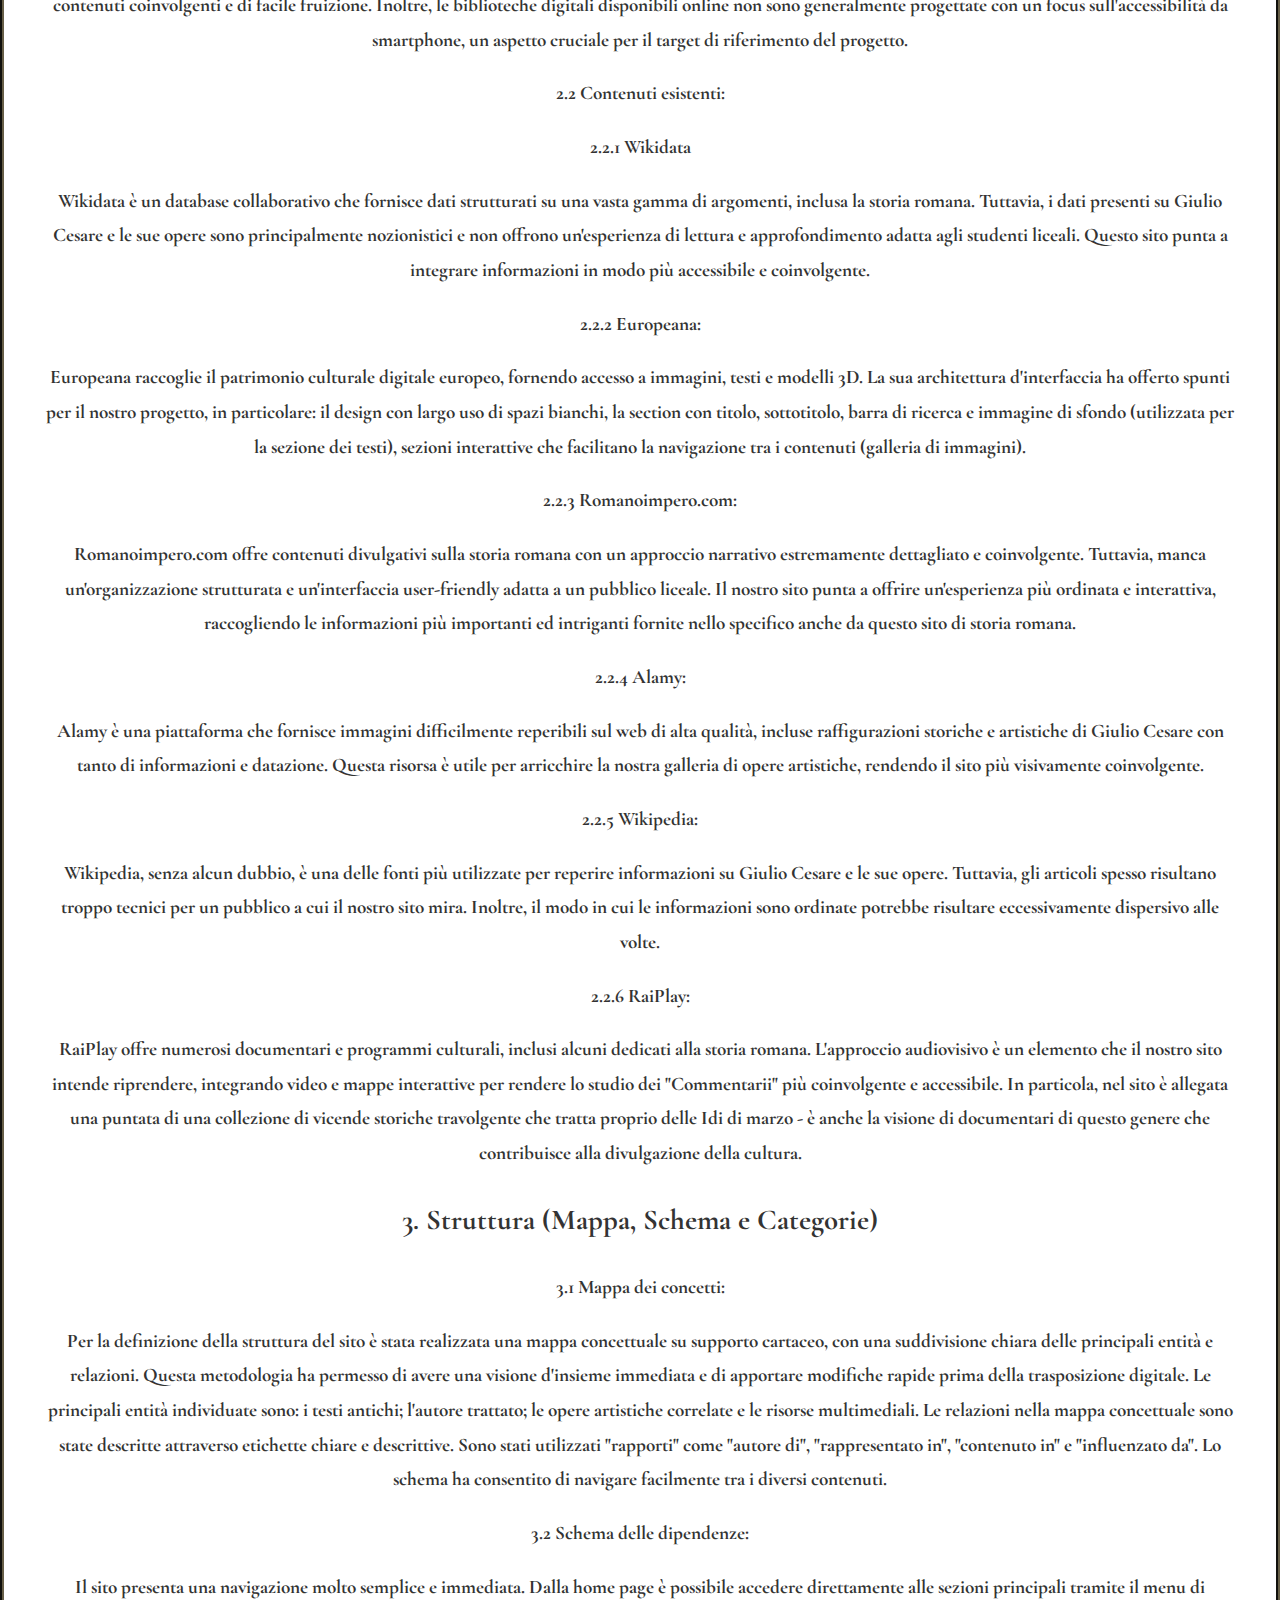
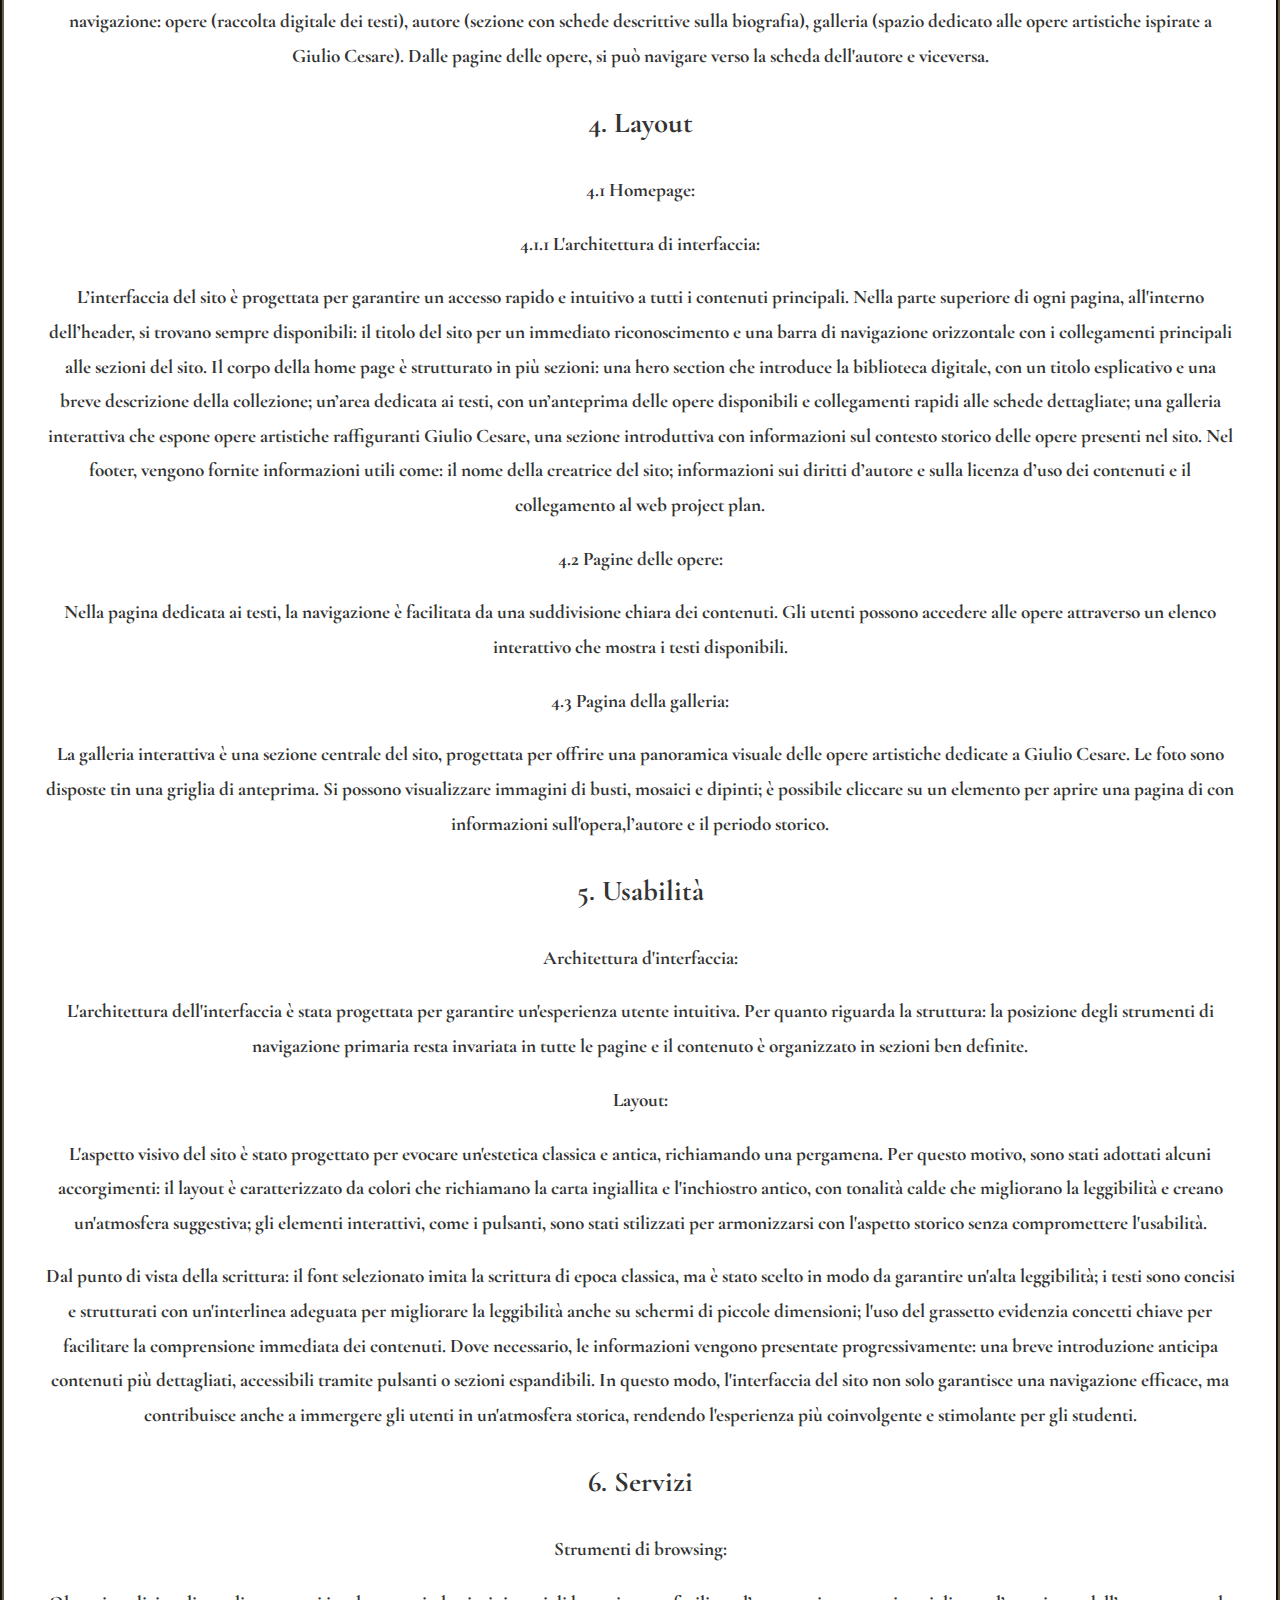
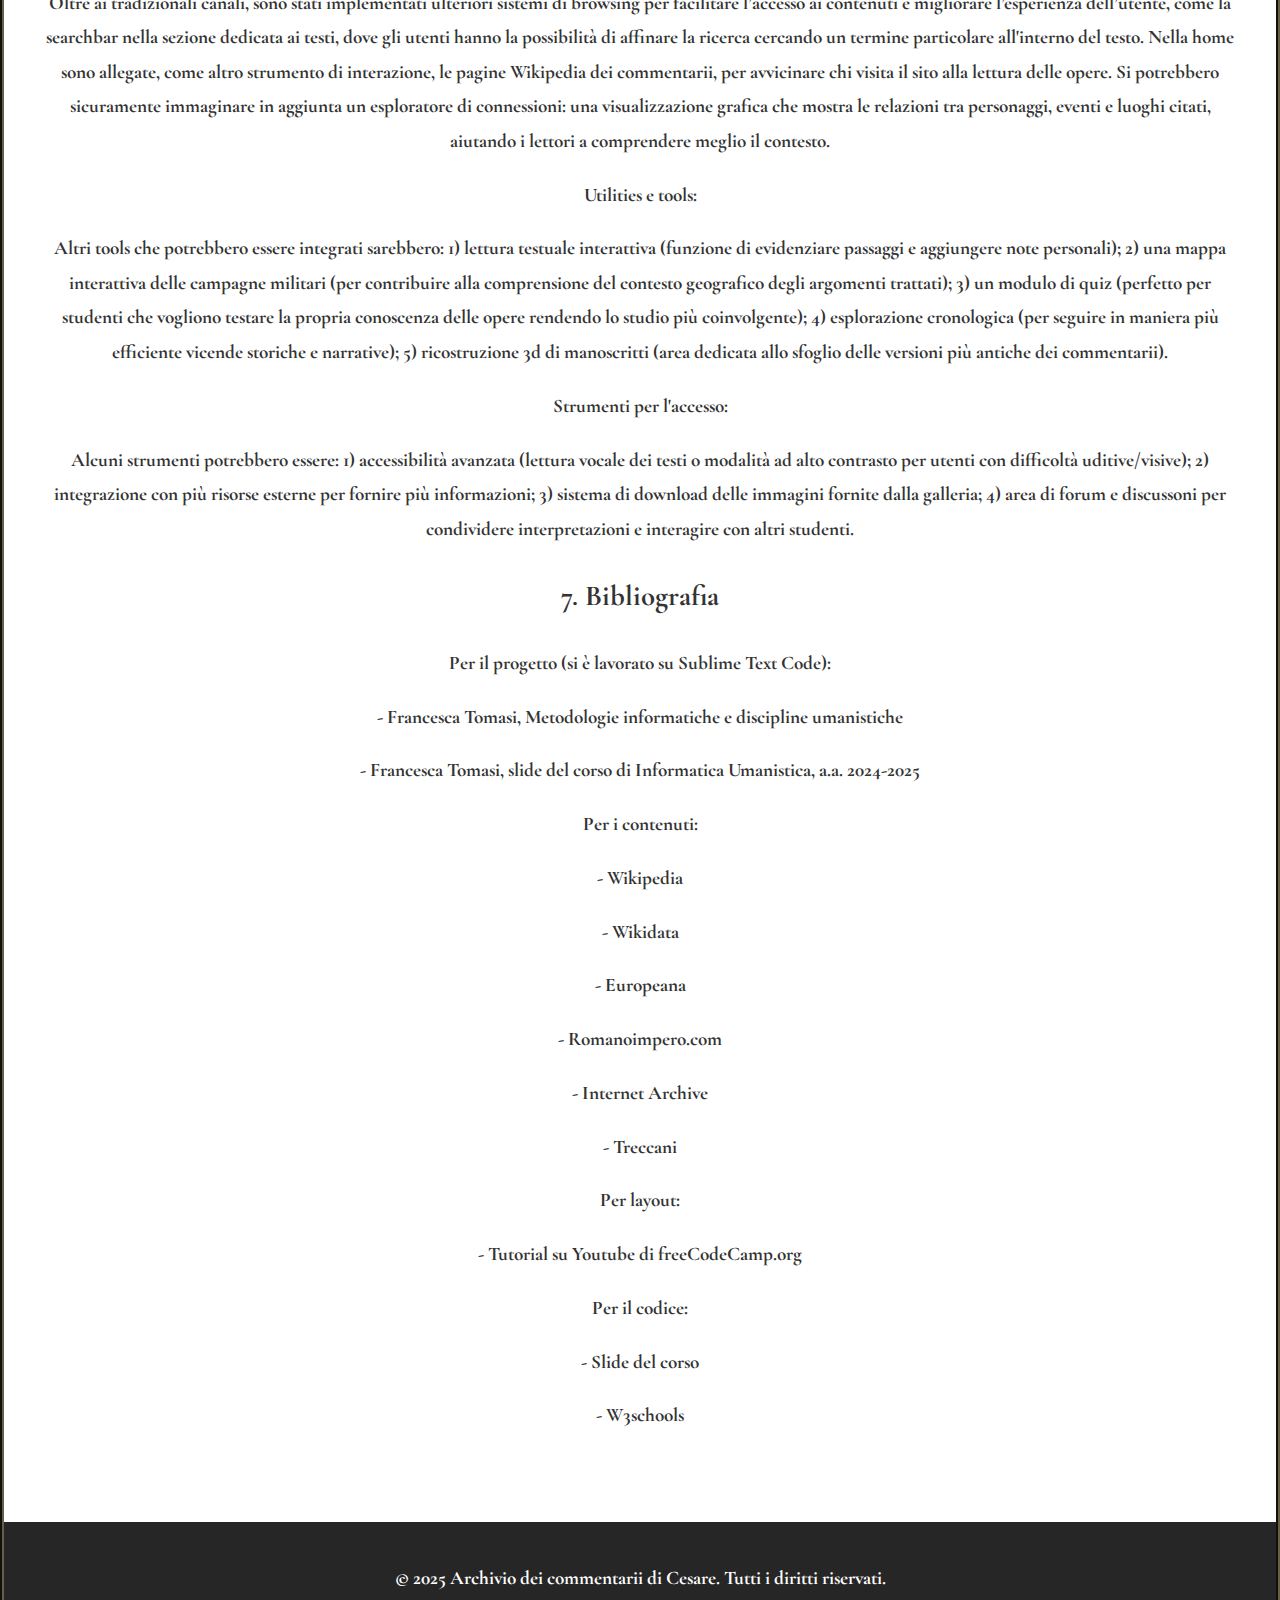
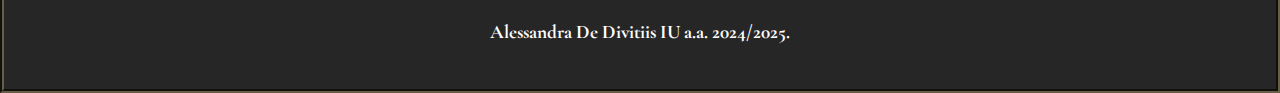
==== commit 696b9f0e: "Update webprojectplan.html" ====
--- a/webprojectplan.html
+++ b/webprojectplan.html
@@ -152,7 +152,7 @@
 
         <section>
             <h2>3. Struttura (Mappa, Schema e Categorie)</h2>
-            <img src="Mind Map.jpg">
+           
             <p>3.1 Mappa dei concetti:</p>
             <p>Per la definizione della struttura del sito è stata realizzata una mappa concettuale su supporto cartaceo, con una suddivisione chiara delle principali entità e relazioni. Questa metodologia ha permesso di avere una visione d'insieme immediata e di apportare modifiche rapide prima della trasposizione digitale. Le principali entità individuate sono: i testi antichi; l'autore trattato; le opere artistiche correlate e le risorse multimediali. Le relazioni nella mappa concettuale sono state descritte attraverso etichette chiare e descrittive. Sono stati utilizzati "rapporti" come "autore di", "rappresentato in", "contenuto in" e "influenzato da". Lo schema ha consentito di navigare facilmente tra i diversi contenuti.</p>
 
